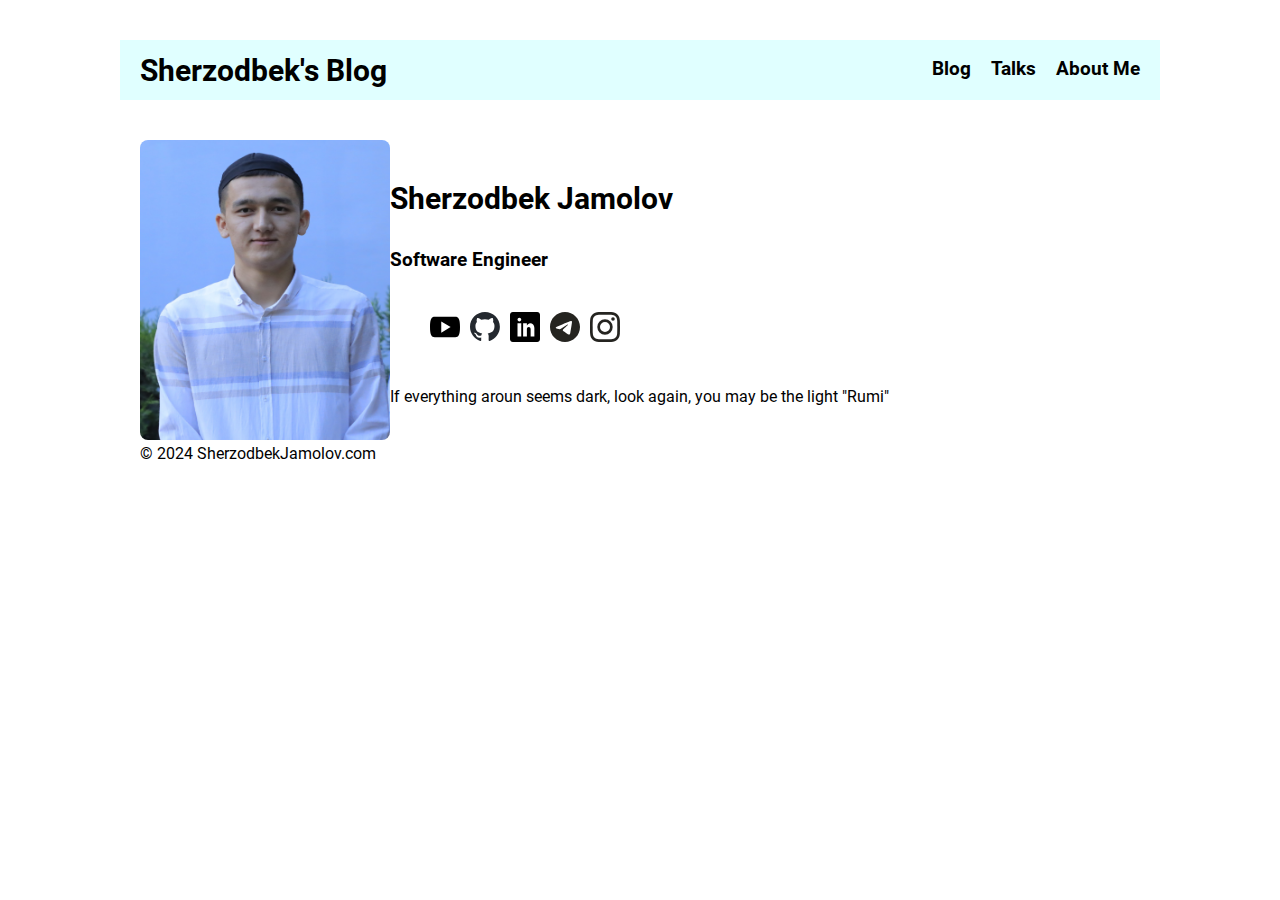
==== index.html @ 59390b74 "add my site header" ====
<!DOCTYPE html>
<html lang="en">
<head>
  <meta charset="UTF-8">
  <meta name="viewport" content="width=device-width, initial-scale=1.0">
  <title>Document</title>
  <!-- LINKS -->
  <link rel="stylesheet" href="css/styles.css">
</head>
<body>


  <!-- SITE-HEADER -->
  <header class="site-header">
    <div class="site-header-container container">
      <a class="site-header-logo-link" href="#">Sherzodbek's Blog</a>


      <!-- SITENAV -->
      <nav class="sitenav">
        <ul class="sitenav-list">
          <li class="sitenav-item"><a class="sitenav-link" href="#">Blog</a>
        </li>
          <li class="sitenav-item"><a class="sitenav-link" href="#">Talks</a>
        </li>
          <li class="sitenav-item"><a class="sitenav-link" href="#">About Me</a>
        </li>
        </ul>
      </nav>
    </div>
  </header>


  <!-- MAIN-CONTENT -->
  <main class="main-content">
    <section class="hero">
      <div class="hero-container container">
        <div class="hero-heading-wrapper">
          <img class="hero-img" src="img/sher-photo.JPG" alt="hero photo Sherzod J" width="300" height="400">
          <div class="hero-heading-info-wrapper">
            <h1 class="hero-title">Sherzodbek Jamolov</h1>
            <h3 class="hero-title-deck">Software Engineer</h3>
            <div class="hero-socials">
              <ul class="hero-socials-list">
                <li class="hero-socials-item" ><a class="hero-socials-link" target="_blank" href="" ><img class="hero-socials-img" src="img/youtube.svg" alt="icon YouTube" width="30" height="30"></a>
              </li>
                <li class="hero-socials-item" ><a class="hero-socials-link" target="_blank" href="" ><img class="hero-socials-img" src="img/github-mark.svg" alt="icon Github" width="30" height="30"></a>
              </li>
                <li class="hero-socials-item" ><a class="hero-socials-link" target="_blank" href="" ><img class="hero-socials-img" src="img/linkedin.svg" alt="icon Linkedin" width="30" height="30"></a>
              </li>
                <li class="hero-socials-item" ><a class="hero-socials-link" target="_blank" href="" ><img class="hero-socials-img" src="img/icon-telegram.svg" alt="icon Telegram" width="30" height="30"></a>
              </li>
                <li class="hero-socials-item" ><a class="hero-socials-link" target="_blank" href="" ><img class="hero-socials-img" src="img/icon-instagram.svg" alt="icon instagram" width="30" height="30"></a>
              </li>
              </ul>
            </div>

            <div class="hero-detail">
              <p class="hero-detail-terxt">If everything aroun seems dark, look again, you may be the light "Rumi"</p>
              <div class="button-wrapper">
                <a class="button button-first" href=""></a>
                <a class="button button-second" href=""></a>

              </div>
            </div>
          </div>
        </div>

      </div>

    </section>
  </main>

  <footer class="footer">
    <div class="container">
      <div class="footer-row">© 2024 SherzodbekJamolov.com</div>
    </div>
  </footer>
</body>
</html>
---- css/styles.css ----
/* FONTS */
@font-face {
  font-family: "Roboto";
  src: url("../fonts/Roboto-Bold.woff2") format("woff2"),
  url("../fonts/Roboto-Medium.woff") format("woff");
  font-weight: 500;
  font-style: normal;
  font-display: swap;
}

@font-face {
  font-family: "Roboto";
  src: url("../fonts/Roboto-Regular.woff2") format("woff2"),
  url("../fonts/Roboto-Regular.woff") format("woff");
  font-weight: normal;
  font-style: normal;
  font-display: swap;
}

@font-face {
  font-family: "Roboto";
  src: url("../fonts/Roboto-Bold.woff2") format("woff2"),
  url("../fonts/Roboto-Bold.woff") format("woff");
  font-weight: bold;
  font-style: normal;
  font-display: swap;
}


/* GLOBAL */
html {
  box-sizing: border-box;
  height: 100%;
  scroll-behavior: smooth;
}

*,
*::before,
*::after {
  box-sizing: inherit;
}

body {
  display: flex;
  flex-direction: column;
  height: 100%;
  padding: 0;
  margin: 0;
  font-family: "Roboto", "Arial", sans-serif;
  font-size: 16px;
  line-height: 1.75;
  background-color: #fff;
  color: var(--text-color);
}

img {
  max-width: 100%;
  height: auto;
}


/* CONTAINER */
.container {
  width: 100%;
  max-width: 1040px;
  padding-left: 20px;
  padding-right: 20px;
  margin-right: auto;
  margin-left: auto;
}


/* SITE-HEADER */
.site-header {
  padding-top: 40px;
  padding-bottom: 40px;
}

.site-header-container {
  display: flex;
  justify-content: space-between;
  align-items: center;
  background-color: lightcyan;
}

.site-header-logo-link {
  display: block;
  font-size: 30px;
  line-height: normal;
  font-weight: bolder;
  white-space: nowrap;
  font-family: "Roboto", "Arial", serif;
  text-decoration: none;
  color: black;
}

/* SITENAV */
.sitenav {
  display: flex;
}

.sitenav-list {
  display: flex;
}

.sitenav-item {
  list-style: none;
}

.sitenav-item:not(:last-child) {
  margin-right: 20px;
}

.sitenav-link {
  text-decoration: none;
  font-size: larger;
  line-height: normal;
  font-weight: bolder;
  color: #000;

}


/* MAIN */
.main-content {
}
.hero {
}
.hero-container {

}

.hero-heading-wrapper {
  display: flex;
  align-items: center;

}

.hero-img {
  width: 250px;
  height: 300px;
  border-radius: 8px;
}

.hero-heading-info-wrapper {
  flex-direction: column;
}

.hero-title {
  display: block;
  font-weight: 700;
  font-family: "Roboto", "Arial", sans-serif;
  margin-bottom: 3px;
  font-size: 30px;
  color: #000;
}

.hero-title-deck {

}

.hero-socials {
  display: flex;
}

.hero-socials-list {
  display: flex;
  list-style: none;
}

.hero-socials-item:not(:last-child) {
  margin-right: 10px;
}

.hero-socials-link {
  text-decoration: none;
}
.hero-socials-img {
}
.hero-detail {
}
.hero-detail-terxt {
}
.button-wrapper {
}
.button {
}
.button-first {
}
.button-second {
}
.footer {
}
.footer-row {
}
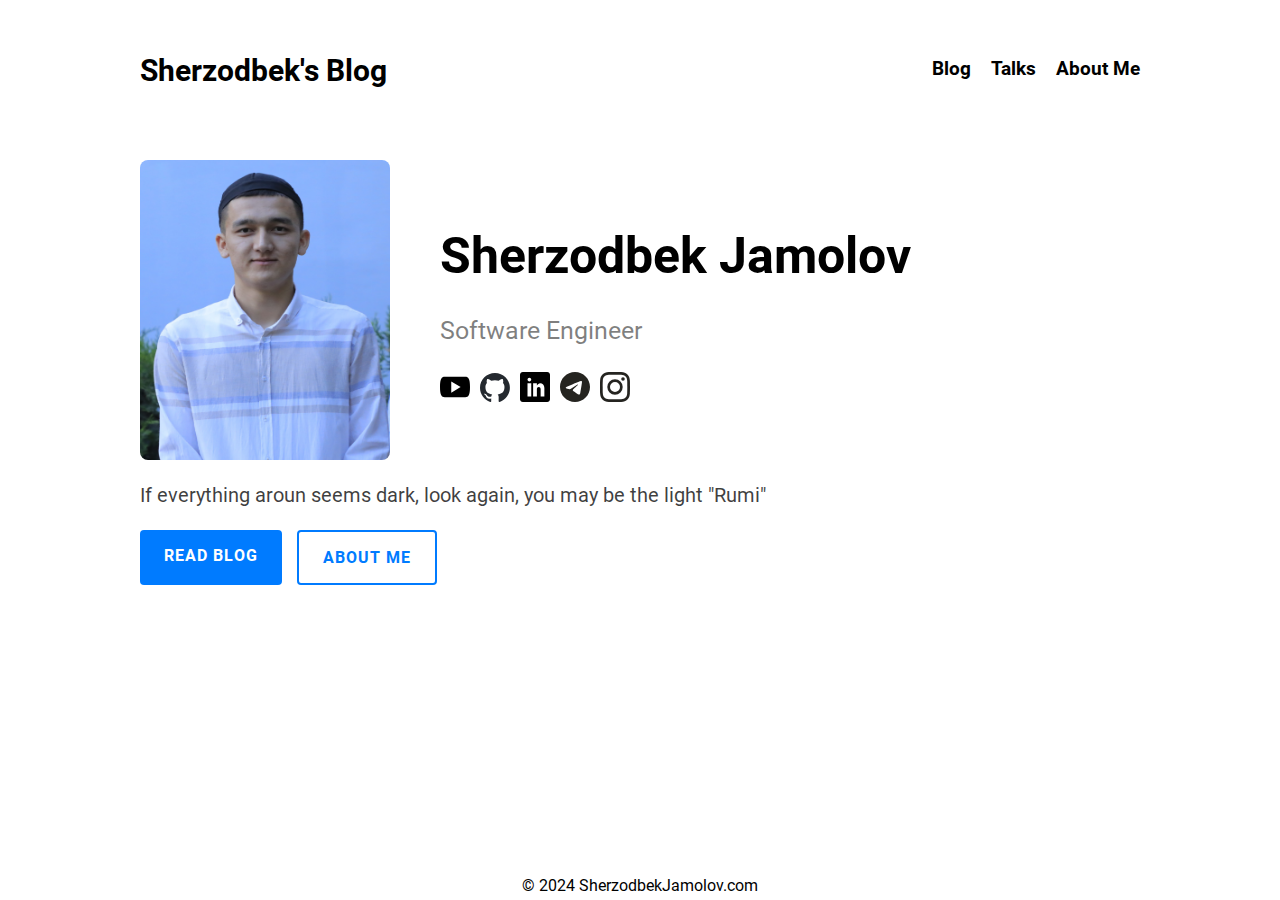
==== commit bf5b1ba0: "add footer and buttons" ====
--- a/index.html
+++ b/index.html
@@ -20,11 +20,11 @@
       <nav class="sitenav">
         <ul class="sitenav-list">
           <li class="sitenav-item"><a class="sitenav-link" href="#">Blog</a>
-        </li>
+          </li>
           <li class="sitenav-item"><a class="sitenav-link" href="#">Talks</a>
-        </li>
+          </li>
           <li class="sitenav-item"><a class="sitenav-link" href="#">About Me</a>
-        </li>
+          </li>
         </ul>
       </nav>
     </div>
@@ -42,39 +42,39 @@
             <h3 class="hero-title-deck">Software Engineer</h3>
             <div class="hero-socials">
               <ul class="hero-socials-list">
-                <li class="hero-socials-item" ><a class="hero-socials-link" target="_blank" href="" ><img class="hero-socials-img" src="img/youtube.svg" alt="icon YouTube" width="30" height="30"></a>
-              </li>
-                <li class="hero-socials-item" ><a class="hero-socials-link" target="_blank" href="" ><img class="hero-socials-img" src="img/github-mark.svg" alt="icon Github" width="30" height="30"></a>
-              </li>
-                <li class="hero-socials-item" ><a class="hero-socials-link" target="_blank" href="" ><img class="hero-socials-img" src="img/linkedin.svg" alt="icon Linkedin" width="30" height="30"></a>
-              </li>
-                <li class="hero-socials-item" ><a class="hero-socials-link" target="_blank" href="" ><img class="hero-socials-img" src="img/icon-telegram.svg" alt="icon Telegram" width="30" height="30"></a>
-              </li>
-                <li class="hero-socials-item" ><a class="hero-socials-link" target="_blank" href="" ><img class="hero-socials-img" src="img/icon-instagram.svg" alt="icon instagram" width="30" height="30"></a>
-              </li>
+                <li class="hero-socials-item" ><a class="hero-socials-link" target="_blank" href="https://www.youtube.com/@SherzodbekJamolov0" ><img class="hero-socials-img" src="img/youtube.svg" alt="icon YouTube" width="30" height="30"></a>
+                </li>
+                <li class="hero-socials-item" ><a class="hero-socials-link" target="_blank" href="https://github.com/HamzaJamol" ><img class="hero-socials-img" src="img/github-mark.svg" alt="icon Github" width="30" height="30"></a>
+                </li>
+                <li class="hero-socials-item" ><a class="hero-socials-link" target="_blank" href="https://www.linkedin.com/in/sherzodbek-jamolov-b488342a6/" ><img class="hero-socials-img" src="img/linkedin.svg" alt="icon Linkedin" width="30" height="30"></a>
+                </li>
+                <li class="hero-socials-item" ><a class="hero-socials-link" target="_blank" href="https://t.me/sherzodjamolov" ><img class="hero-socials-img" src="img/icon-telegram.svg" alt="icon Telegram" width="30" height="30"></a>
+                </li>
+                <li class="hero-socials-item" ><a class="hero-socials-link" target="_blank" href="https://www.instagram.com/neversaynever034/" ><img class="hero-socials-img" src="img/icon-instagram.svg" alt="icon instagram" width="30" height="30"></a>
+                </li>
               </ul>
-            </div>
-
-            <div class="hero-detail">
-              <p class="hero-detail-terxt">If everything aroun seems dark, look again, you may be the light "Rumi"</p>
-              <div class="button-wrapper">
-                <a class="button button-first" href=""></a>
-                <a class="button button-second" href=""></a>
-
-              </div>
             </div>
           </div>
         </div>
 
+        <div class="hero-detail">
+          <p class="hero-detail-terxt">If everything aroun seems dark, look again, you may be the light "Rumi"</p>
+          <div class="button-wrapper">
+            <a class="button button-first" href="">Read Blog</a>
+            <a class="button button-second" href="">About Me</a>
+          </div>
+        </div>
       </div>
 
-    </section>
-  </main>
+    </div>
 
-  <footer class="footer">
-    <div class="container">
-      <div class="footer-row">© 2024 SherzodbekJamolov.com</div>
-    </div>
-  </footer>
+  </section>
+</main>
+
+<footer class="footer">
+  <div class="container">
+    <div class="footer-row">© 2024 SherzodbekJamolov.com</div>
+  </div>
+</footer>
 </body>
 </html>--- a/css/styles.css
+++ b/css/styles.css
@@ -81,7 +81,6 @@
   display: flex;
   justify-content: space-between;
   align-items: center;
-  background-color: lightcyan;
 }
 
 .site-header-logo-link {
@@ -123,12 +122,8 @@
 
 
 /* MAIN */
-.main-content {
-}
-.hero {
-}
 .hero-container {
-
+  margin-top: 20px;
 }
 
 .hero-heading-wrapper {
@@ -140,23 +135,34 @@
 .hero-img {
   width: 250px;
   height: 300px;
+  margin-right: 50px;
   border-radius: 8px;
 }
 
 .hero-heading-info-wrapper {
+  display: flex;
   flex-direction: column;
+
 }
 
 .hero-title {
   display: block;
   font-weight: 700;
+  font-size: 50px;
   font-family: "Roboto", "Arial", sans-serif;
-  margin-bottom: 3px;
-  font-size: 30px;
+  margin-bottom: 30px;
+  line-height: 1.2;
   color: #000;
 }
 
 .hero-title-deck {
+  text-align: left;
+  margin-top: 0;
+  margin-bottom: 10px;
+  font-weight: 400;
+  line-height: 1.2;
+  font-size: 25px;
+  color: rgba(0, 0, 0, 0.5);
 
 }
 
@@ -165,8 +171,11 @@
 }
 
 .hero-socials-list {
+  padding: 0;
   display: flex;
   list-style: none;
+  text-align: left;
+  align-items: center;
 }
 
 .hero-socials-item:not(:last-child) {
@@ -176,21 +185,73 @@
 .hero-socials-link {
   text-decoration: none;
 }
-.hero-socials-img {
-}
-.hero-detail {
-}
+
+
+/* HER0-DETAIL */
 .hero-detail-terxt {
-}
+  margin-top: 20;
+  margin-bottom: 20px;
+  font-size: 20px;
+  line-height: 1.5;
+  letter-spacing: 0.5;
+  color: rgba(0, 0, 0, 0.75);
+
+}
+
 .button-wrapper {
-}
+  display: flex;
+}
+
 .button {
-}
+  display: inline-block;
+  align-items: center;
+  padding: 16px 24px;
+  border: 0;
+  border-radius: 4px;
+  font-size: 16px;
+  line-height: normal;
+  font-weight: 500;
+  cursor: pointer;
+  text-decoration: none;
+  text-transform: uppercase;
+  letter-spacing: 1px;
+  white-space: nowrap;
+}
+
 .button-first {
-}
+  background-color: #007bff;
+  color: #fff;
+  margin-right: 15px;
+}
+
+.button-first:hover {
+  opacity: 0.8;
+}
+
+.button-first:active {
+  opacity: 0.6;
+}
+
 .button-second {
-}
+  border: 2px solid #007bff;
+  background-color: #fff;
+  color: #007bff;
+}
+
+.button-second:hover {
+  color:  #007bff;
+  background-color:  #f0e9e9;
+}
+
+.button-second:active {
+  opacity: 0.8;
+  color:  #007bff;
+  background-color:  #f0e9e9;
+}
+
 .footer {
-}
-.footer-row {
-}+  margin-top: auto;
+  font-size: 16px;
+  text-align: center;
+
+}
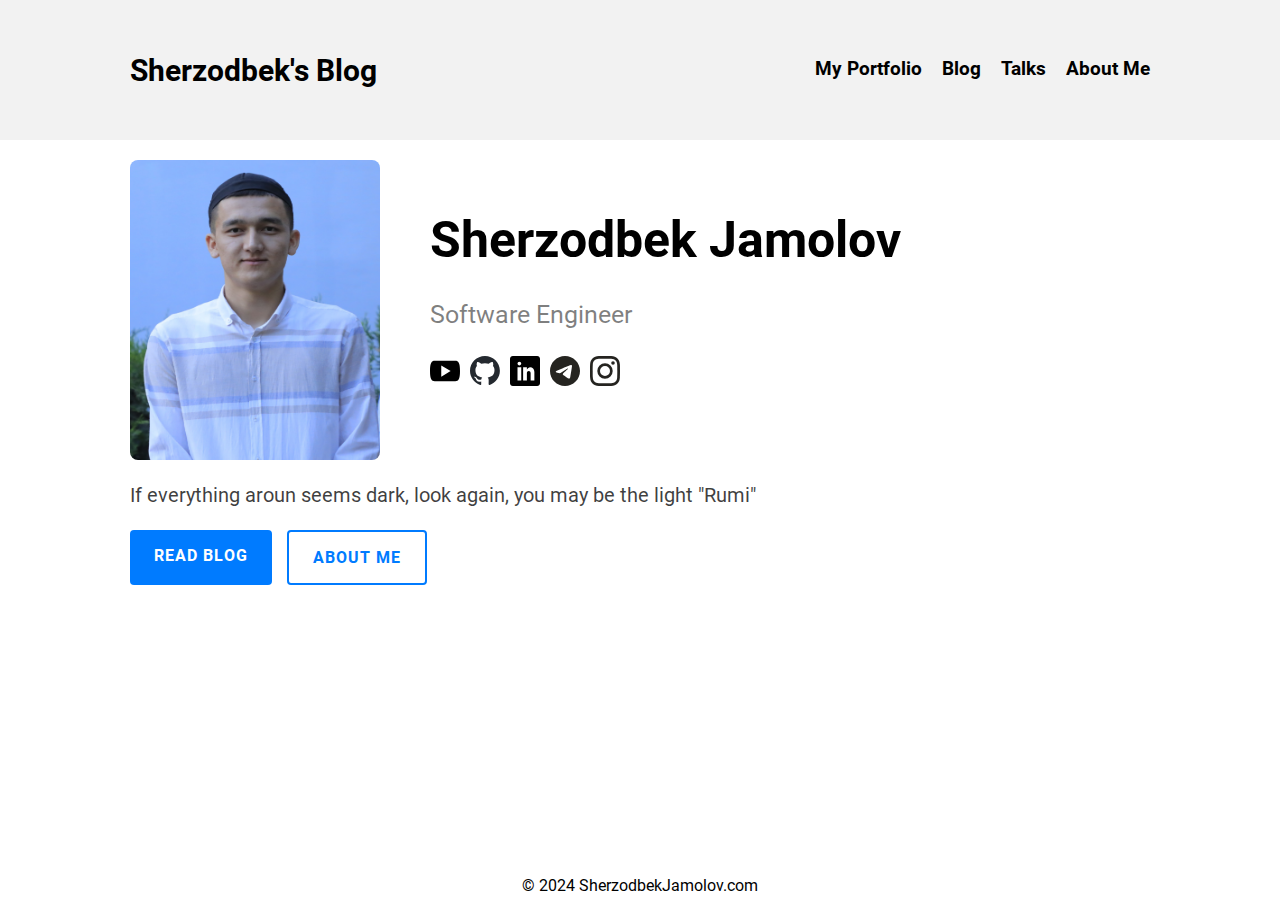
==== commit 49ff3f29: "add about me page" ====
--- a/index.html
+++ b/index.html
@@ -19,11 +19,15 @@
       <!-- SITENAV -->
       <nav class="sitenav">
         <ul class="sitenav-list">
+          <li class="sitenav-item"><a class="sitenav-link" href="#">My Portfolio</a>
+          </li>
+          <!-- <li class="sitenav-item"><a class="sitenav-link" href="#">Lessons</a>
+          </li> -->
           <li class="sitenav-item"><a class="sitenav-link" href="#">Blog</a>
           </li>
           <li class="sitenav-item"><a class="sitenav-link" href="#">Talks</a>
           </li>
-          <li class="sitenav-item"><a class="sitenav-link" href="#">About Me</a>
+          <li class="sitenav-item"><a class="sitenav-link" href="aboutMe.html">About Me</a>
           </li>
         </ul>
       </nav>
@@ -61,7 +65,7 @@
           <p class="hero-detail-terxt">If everything aroun seems dark, look again, you may be the light "Rumi"</p>
           <div class="button-wrapper">
             <a class="button button-first" href="">Read Blog</a>
-            <a class="button button-second" href="">About Me</a>
+            <a class="button button-second" href="aboutMe.html">About Me</a>
           </div>
         </div>
       </div>
--- a/css/styles.css
+++ b/css/styles.css
@@ -1,3 +1,11 @@
+:root {
+  --text-color: #000;
+  --bg-color: #fff;
+  --frequency-color:  #007bff;
+  --gray-additional: #79828b;
+}
+
+
 
 /* FONTS */
 @font-face {
@@ -50,7 +58,7 @@
   font-family: "Roboto", "Arial", sans-serif;
   font-size: 16px;
   line-height: 1.75;
-  background-color: #fff;
+  background-color: var(--bg-color);
   color: var(--text-color);
 }
 
@@ -63,16 +71,23 @@
 /* CONTAINER */
 .container {
   width: 100%;
-  max-width: 1040px;
-  padding-left: 20px;
-  padding-right: 20px;
+  max-width: 1100px;
+  padding-left: 40px;
+  padding-right: 40px;
   margin-right: auto;
   margin-left: auto;
 }
 
+.about-me-article-container {
+  max-width: 720px;
+  padding-left: 40px;
+  padding-right: 40px;
+  margin-bottom: 60px;
+}
 
 /* SITE-HEADER */
 .site-header {
+  background-color: #f2f2f2;
   padding-top: 40px;
   padding-bottom: 40px;
 }
@@ -91,7 +106,7 @@
   white-space: nowrap;
   font-family: "Roboto", "Arial", serif;
   text-decoration: none;
-  color: black;
+  color: var(--text-color);
 }
 
 /* SITENAV */
@@ -116,7 +131,7 @@
   font-size: larger;
   line-height: normal;
   font-weight: bolder;
-  color: #000;
+  color: var(--text-color);
 
 }
 
@@ -142,17 +157,19 @@
 .hero-heading-info-wrapper {
   display: flex;
   flex-direction: column;
+  padding-top: 0;
 
 }
 
 .hero-title {
   display: block;
   font-weight: 700;
+  margin-top: 0;
   font-size: 50px;
   font-family: "Roboto", "Arial", sans-serif;
   margin-bottom: 30px;
   line-height: 1.2;
-  color: #000;
+  color: var(--text-color);
 }
 
 .hero-title-deck {
@@ -219,8 +236,8 @@
 }
 
 .button-first {
-  background-color: #007bff;
-  color: #fff;
+  background-color: var(--frequency-color);
+  color: var(--bg-color);
   margin-right: 15px;
 }
 
@@ -233,22 +250,81 @@
 }
 
 .button-second {
-  border: 2px solid #007bff;
-  background-color: #fff;
-  color: #007bff;
+  border: 2px solid var(--frequency-color);
+  background-color: var(--bg-color);
+  color: var(--frequency-color);
 }
 
 .button-second:hover {
-  color:  #007bff;
+  color:  var(--frequency-color);
   background-color:  #f0e9e9;
 }
 
 .button-second:active {
   opacity: 0.8;
-  color:  #007bff;
+  color:  var(--frequency-color);
   background-color:  #f0e9e9;
 }
 
+
+
+
+/* ABOUT-ME */
+.about-me-section-title-wrapper {
+  padding: 20px;
+}
+
+.about-me-section-title {
+  font-size: 34px;
+  font-weight: 400;
+  text-transform: uppercase;
+  letter-spacing: 2px;
+  text-align: center;
+}
+
+.row .justify-center {
+  max-width: 700px;
+  display: flex;
+  justify-content: center;
+
+}
+
+
+
+.about-me-articles {
+  margin-bottom: 40px;
+}
+
+.about-me-text {
+  display: block;
+  margin-top: 0;
+  margin-bottom: 15px;
+  padding-right: 40px;
+  padding-left: 40px;
+}
+
+figure {
+  display: block;
+  margin-inline-start: 40px;
+  margin-inline-end: 40px;
+
+}
+
+.figure-wrapper {
+  display: block;
+  text-align: center;
+  font-weight: 400;
+}
+
+.figcaption-info {
+  display: block;
+  text-align: center;
+  color: var(--gray-additional);
+}
+
+
+
+/* FOTTER */
 .footer {
   margin-top: auto;
   font-size: 16px;
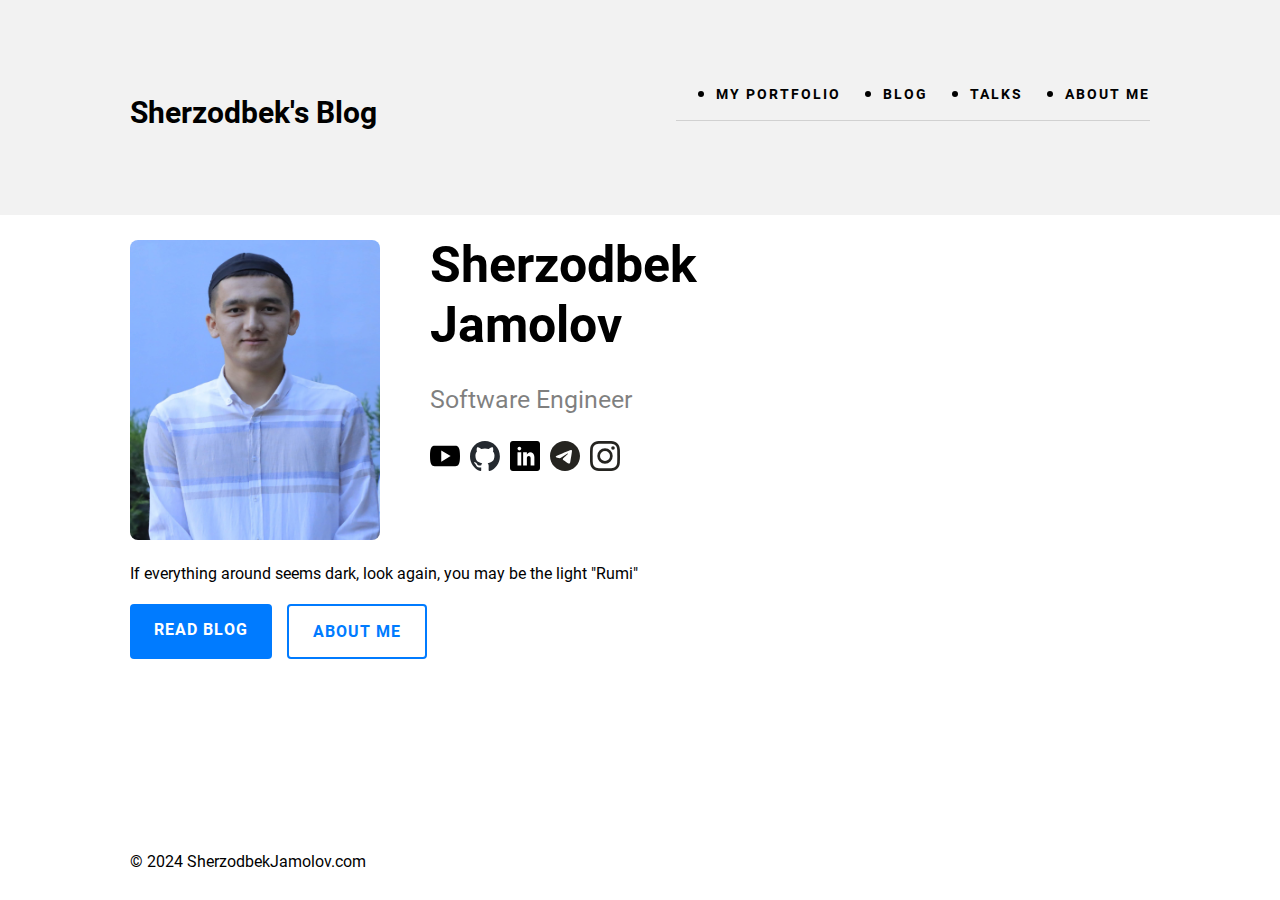
==== commit 3765d0b5: "add retina screen" ====
--- a/index.html
+++ b/index.html
@@ -3,8 +3,9 @@
 <head>
   <meta charset="UTF-8">
   <meta name="viewport" content="width=device-width, initial-scale=1.0">
-  <title>Document</title>
+  <title>Sherzodbek's blog</title>
   <!-- LINKS -->
+    <link rel="stylesheet" href="css/normalize.css">
   <link rel="stylesheet" href="css/styles.css">
 </head>
 <body>
@@ -13,30 +14,34 @@
   <!-- SITE-HEADER -->
   <header class="site-header">
     <div class="site-header-container container">
-      <a class="site-header-logo-link" href="#">Sherzodbek's Blog</a>
+      <a class="site-header-logo-link logo site-header__logo" href="#">Sherzodbek's Blog</a>
 
 
       <!-- SITENAV -->
-      <nav class="sitenav">
-        <ul class="sitenav-list">
-          <li class="sitenav-item"><a class="sitenav-link" href="#">My Portfolio</a>
+      <nav class="site-header__sitenav sitenav sitenav--site-header site-header--open">
+        <ul class="sitenav__list">
+          <li class="sitenav__item sitenav__item--active"><a class="sitenav-link" href="portfolio.html">My Portfolio</a>
           </li>
           <!-- <li class="sitenav-item"><a class="sitenav-link" href="#">Lessons</a>
           </li> -->
-          <li class="sitenav-item"><a class="sitenav-link" href="#">Blog</a>
+          <li class="sitenav__item"><a class="sitenav-link" href="#">Blog</a>
           </li>
-          <li class="sitenav-item"><a class="sitenav-link" href="#">Talks</a>
+          <li class="sitenav__item"><a class="sitenav-link" href="#">Talks</a>
           </li>
-          <li class="sitenav-item"><a class="sitenav-link" href="aboutMe.html">About Me</a>
+          <li class="sitenav__item"><a class="sitenav-link" href="aboutMe.html">About Me</a>
           </li>
         </ul>
       </nav>
+
+      <button class="site-header__toggler" type="button" aria-label="Menu"></button>
     </div>
   </header>
 
 
   <!-- MAIN-CONTENT -->
   <main class="main-content">
+
+    <!-- HERO -->
     <section class="hero">
       <div class="hero-container container">
         <div class="hero-heading-wrapper">
@@ -62,7 +67,7 @@
         </div>
 
         <div class="hero-detail">
-          <p class="hero-detail-terxt">If everything aroun seems dark, look again, you may be the light "Rumi"</p>
+          <p class="hero-detail-text">If everything around seems dark, look again, you may be the light "Rumi"</p>
           <div class="button-wrapper">
             <a class="button button-first" href="">Read Blog</a>
             <a class="button button-second" href="aboutMe.html">About Me</a>
@@ -75,10 +80,12 @@
   </section>
 </main>
 
-<footer class="footer">
-  <div class="container">
+<footer class="site-footer">
+  <div class="site-footer__container container">
     <div class="footer-row">© 2024 SherzodbekJamolov.com</div>
   </div>
 </footer>
+
+<script src="js/main.js"></script>
 </body>
 </html>--- a/css/styles.css
+++ b/css/styles.css
@@ -1,12 +1,3 @@
-:root {
-  --text-color: #000;
-  --bg-color: #fff;
-  --frequency-color:  #007bff;
-  --gray-additional: #79828b;
-}
-
-
-
 /* FONTS */
 @font-face {
   font-family: "Roboto";
@@ -34,6 +25,14 @@
   font-style: normal;
   font-display: swap;
 }
+:root {
+  --text-color: #000;
+  --bg-color: #fff;
+  --frequency-color:  #007bff;
+  --gray-additional: #79828b;
+}
+
+
 
 
 /* GLOBAL */
@@ -43,12 +42,18 @@
   scroll-behavior: smooth;
 }
 
+*{
+  box-sizing: border-box;
+}
+
 *,
 *::before,
 *::after {
   box-sizing: inherit;
 }
 
+
+/* BODY */
 body {
   display: flex;
   flex-direction: column;
@@ -62,11 +67,6 @@
   color: var(--text-color);
 }
 
-img {
-  max-width: 100%;
-  height: auto;
-}
-
 
 /* CONTAINER */
 .container {
@@ -78,26 +78,30 @@
   margin-left: auto;
 }
 
-.about-me-article-container {
-  max-width: 720px;
-  padding-left: 40px;
-  padding-right: 40px;
-  margin-bottom: 60px;
-}
-
-/* SITE-HEADER */
-.site-header {
-  background-color: #f2f2f2;
-  padding-top: 40px;
-  padding-bottom: 40px;
-}
-
-.site-header-container {
-  display: flex;
-  justify-content: space-between;
-  align-items: center;
-}
-
+
+/* MAIN-CONTENT */
+.main-content {
+  flex-grow: 1;
+}
+
+
+/* SITENAV */
+.sitenav {
+  padding-top: 12px;
+  padding-bottom: 12px;
+  border-bottom: 1px solid #d1d1d1;
+  margin-bottom: 40px;
+  font-size: 18px;
+  line-height: normal;
+  font-weight: 500;
+}
+
+img {
+  max-width: 100%;
+  height: auto;
+}
+
+/* LOGO */
 .site-header-logo-link {
   display: block;
   font-size: 30px;
@@ -109,11 +113,28 @@
   color: var(--text-color);
 }
 
+.site-header-logo-link:hover {
+  color:#565e65;
+}
+
+.site-header-logo-link:active {
+  opacity: 0.6;
+}
+
+
 /* SITENAV */
 .sitenav {
   display: flex;
 }
 
+.sitenav:hover {
+  opacity: 0.8;
+}
+
+.sitenav:active {
+  opacity: 0.6;
+}
+
 .sitenav-list {
   display: flex;
 }
@@ -124,19 +145,89 @@
 
 .sitenav-item:not(:last-child) {
   margin-right: 20px;
+  margin-bottom: 32px;
 }
 
 .sitenav-link {
+  display: block;
+  font-size: 14px;
+  color: var(--text-color);
   text-decoration: none;
-  font-size: larger;
-  line-height: normal;
-  font-weight: bolder;
-  color: var(--text-color);
-
-}
-
-
-/* MAIN */
+  text-transform: uppercase;
+  letter-spacing: 2px;
+  text-align: center;
+}
+
+.sitenav-link:hover {
+  color: #565e65;
+}
+
+.sitenav-link:active {
+  opacity: 0.6;
+}
+
+
+/* CTA-BUTTON */
+.portfolio-body {
+  background-color: #f1f1f1;
+  color: #444;
+  font-size: 18px;
+}
+
+
+.about-me-article-container {
+  max-width: 720px;
+  padding-left: 40px;
+  padding-right: 40px;
+  margin-bottom: 60px;
+}
+
+/* SITE-HEADER */
+.site-header {
+  background-color: #f2f2f2;
+  padding-top: 32px;
+  padding-bottom: 40px;
+}
+
+.site-header-container {
+  display: flex;
+  justify-content: space-between;
+  align-items: center;
+}
+
+.site-header__logo {
+  margin-right: auto;
+}
+
+.site-header__sitenav {
+  display: none;
+}
+
+.site-header__toggler {
+  display: block;
+  width: 24px;
+  height: 19px;
+  border: 0;
+  background-color: transparent;
+  background-image: url("../img/hamburger-menu-open.svg");
+  background-repeat: no-repeat;
+  background-position: center center;
+  background-size: contain;
+  cursor: pointer;
+}
+
+.site-header--open .site-header__toggler {
+  background-image: url("../img/close.svg");
+}
+
+
+
+
+/* HERO */
+.hero {
+  margin-bottom: 96px;
+}
+
 .hero-container {
   margin-top: 20px;
 }
@@ -324,10 +415,191 @@
 
 
 
-/* FOTTER */
+/* PORTFOLIO */
+/* HEADER */
+.site-header-portfolio {
+  background-color: #a1a1a1c9;
+}
+
+
+.portfolio__container {
+  display: flex;
+  max-width: 1200px;
+}
+
+.portfolio__gather {
+  display: flex;
+}
+
+.portfolio__list {
+  display: flex;
+  align-items: center;
+  justify-content: space-between;
+  flex-wrap: wrap;
+}
+
+.portfolio__item {
+  width: 250px;
+  list-style: none;
+  text-decoration: 0;
+}
+
+
+.portfolio__item:not(:last-child) {
+  margin-right: 100px;
+  margin-bottom: 30px;
+}
+
+.index__portfolio {
+  margin: 0;
+  padding: 0;
+  list-style: none;
+  text-decoration: 0;
+
+}
+
+.index__portfolio-img {
+  margin: 0;
+  padding: 0;
+  list-style: none;
+}
+
+.index__portfolio-wrapper {
+  background-color: #fff;
+}
+
+.index__portfolio-info {
+  padding: 15px;
+}
+
+.index__portfolio-name {
+  margin-top: 0;
+}
+
+.index__portfolio-name-link {
+  font-size: larger;
+  text-decoration: none;
+  list-style: none;
+}
+
+.index__portfolio-name-link:hover {
+  color: #007bff;
+  opacity: 0.8;
+}
+
+.index__portfolio-name-link:active {
+  opacity: 0.6;
+}
+
+.index__portfolio-text {
+}
+
+
+/* FOOTER */
 .footer {
   margin-top: auto;
   font-size: 16px;
   text-align: center;
 
 }
+
+@media
+only screen and (-webkit-min-device-pixel-ratio: 2),
+only screen and (   min--moz-device-pixel-ratio: 2),
+only screen and (     -o-min-device-pixel-ratio: 2/1),
+only screen and (        min-device-pixel-ratio: 2),
+only screen and (                min-resolution: 192dpi),
+only screen and (                min-resolution: 2dppx) {
+}
+
+@media only screen and (min-width: 500px)  {
+  .hero-img {
+    height: 300px;
+  }
+}
+
+@media only screen and (min-width: 700px)  {
+  .site-footer {
+    padding-top: 24px;
+    padding-bottom: 24px;
+  }
+
+  .site-footer__container {
+    flex-direction: row;
+  }
+}
+
+@media only screen and (min-width: 768px) {
+  .container {
+    padding-left: 40px;
+    padding-right: 40px;
+  }
+
+  .site-header {
+    padding-top: 64px;
+    padding-bottom: 47px;
+  }
+
+  .site-header__sitenav,
+  .site-header--open .site-header__toggler {
+    position: static;
+    display: block;
+    padding: 0;
+    background-color: transparent;
+  }
+
+  .site-header__toggler {
+    display: none;
+  }
+
+  .sitenav--site-header  .sitenav__list {
+    display: flex;
+  }
+
+  .sitenav--site-header  .sitenav__item:not(:last-child) {
+    margin-bottom: 0;
+    margin-right: 42px;
+  }
+
+  .sitenav--site-header .sitenav__link {
+    color: greenyellow;
+  }
+
+  .sitenav__item--active .sitenav__link {
+    color: green;
+  }
+
+  .hero__container {
+    position: relative;
+    z-index: 1;
+  }
+
+  .hero-img {
+    margin-bottom: none;
+  }
+
+  .hero-heading-info-wrapper {
+    margin-bottom: 48px;
+  }
+}
+
+
+@media only screen and (min-width: 1024px) {
+  .hero {
+    margin-bottom: 150px;
+  }
+
+  .hero-heading-info-wrapper {
+    width: 445px;
+  }
+
+  .hero-detail {
+    margin-bottom: 56px;
+  }
+}
+
+@media only screen and (min-width: 1180px) {
+  .site-header {
+    padding-bottom: 54px;
+  }
+}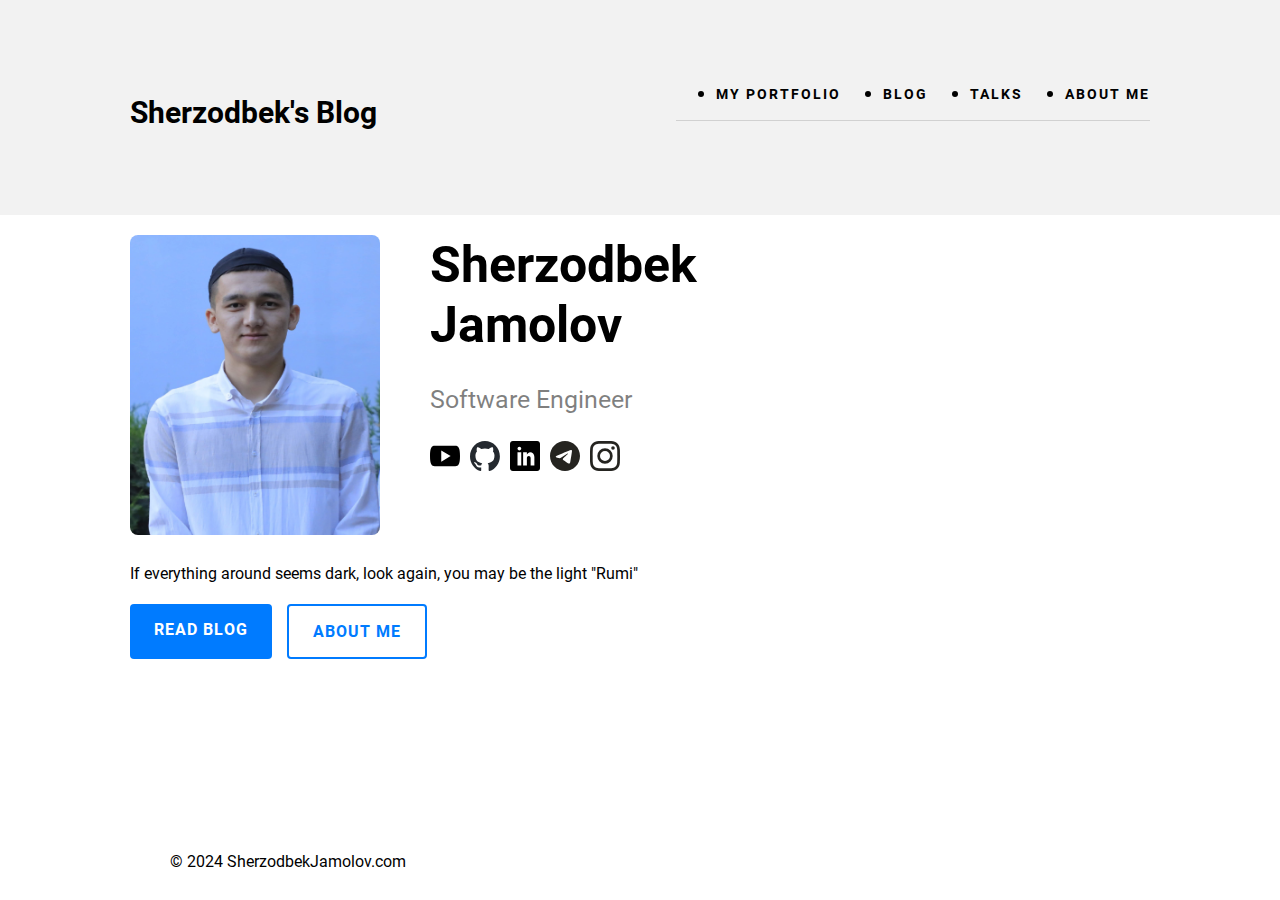
==== commit 3e38f1f3: "add footer container" ====
--- a/index.html
+++ b/index.html
@@ -80,11 +80,13 @@
   </section>
 </main>
 
-<footer class="site-footer">
-  <div class="site-footer__container container">
-    <div class="footer-row">© 2024 SherzodbekJamolov.com</div>
-  </div>
-</footer>
+<div class="container">
+  <footer class="site-footer">
+    <div class="site-footer__container container">
+      <div class="footer-row">© 2024 SherzodbekJamolov.com</div>
+    </div>
+  </footer>
+</div>
 
 <script src="js/main.js"></script>
 </body>
--- a/css/styles.css
+++ b/css/styles.css
@@ -203,6 +203,19 @@
   display: none;
 }
 
+.site-header--open .site-header__sitenav {
+  display: block;
+  position: absolute;
+  z-index: 1;
+  right: 32px;
+  top: 88px;
+  min-width: 223px;
+  max-width: calc(100% - 64px);
+  padding: 40px;
+  background-color: #33323d;
+}
+
+
 .site-header__toggler {
   display: block;
   width: 24px;
@@ -234,8 +247,7 @@
 
 .hero-heading-wrapper {
   display: flex;
-  align-items: center;
-
+  flex-wrap: wrap;
 }
 
 .hero-img {
